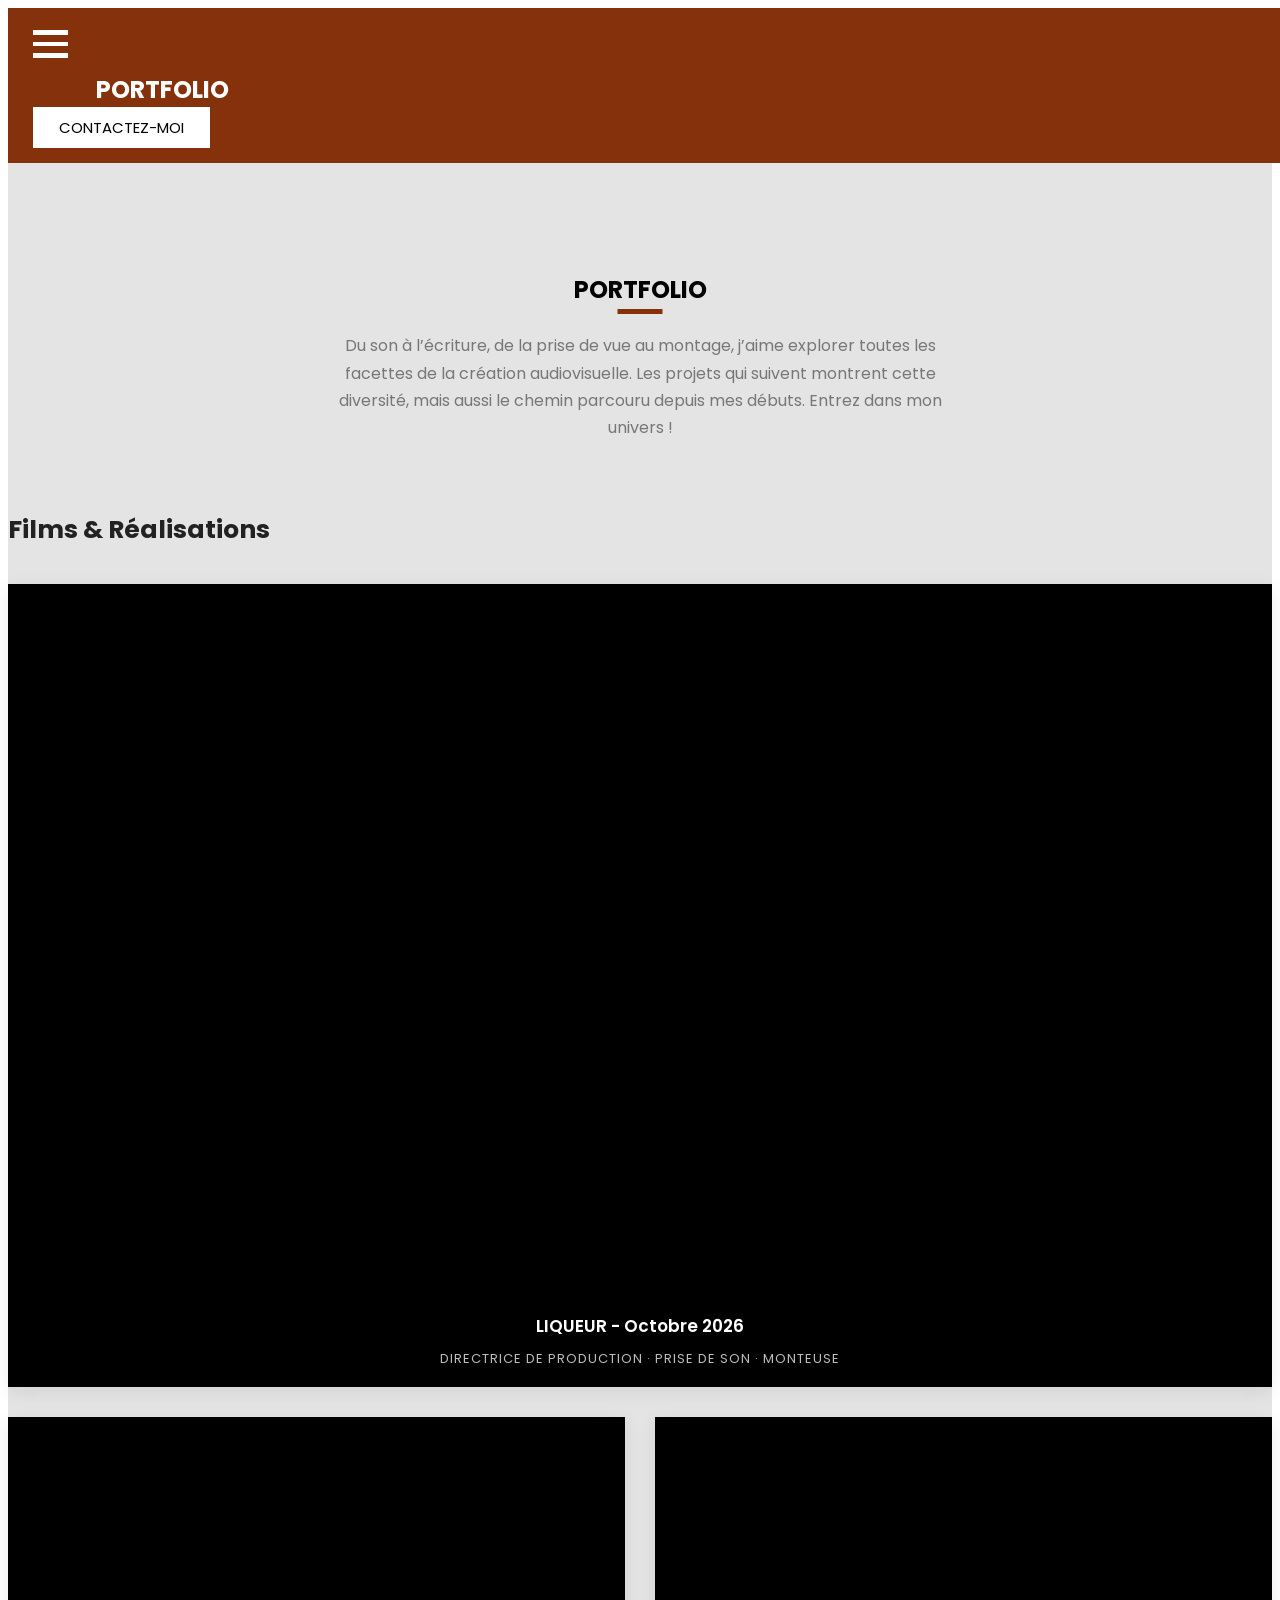
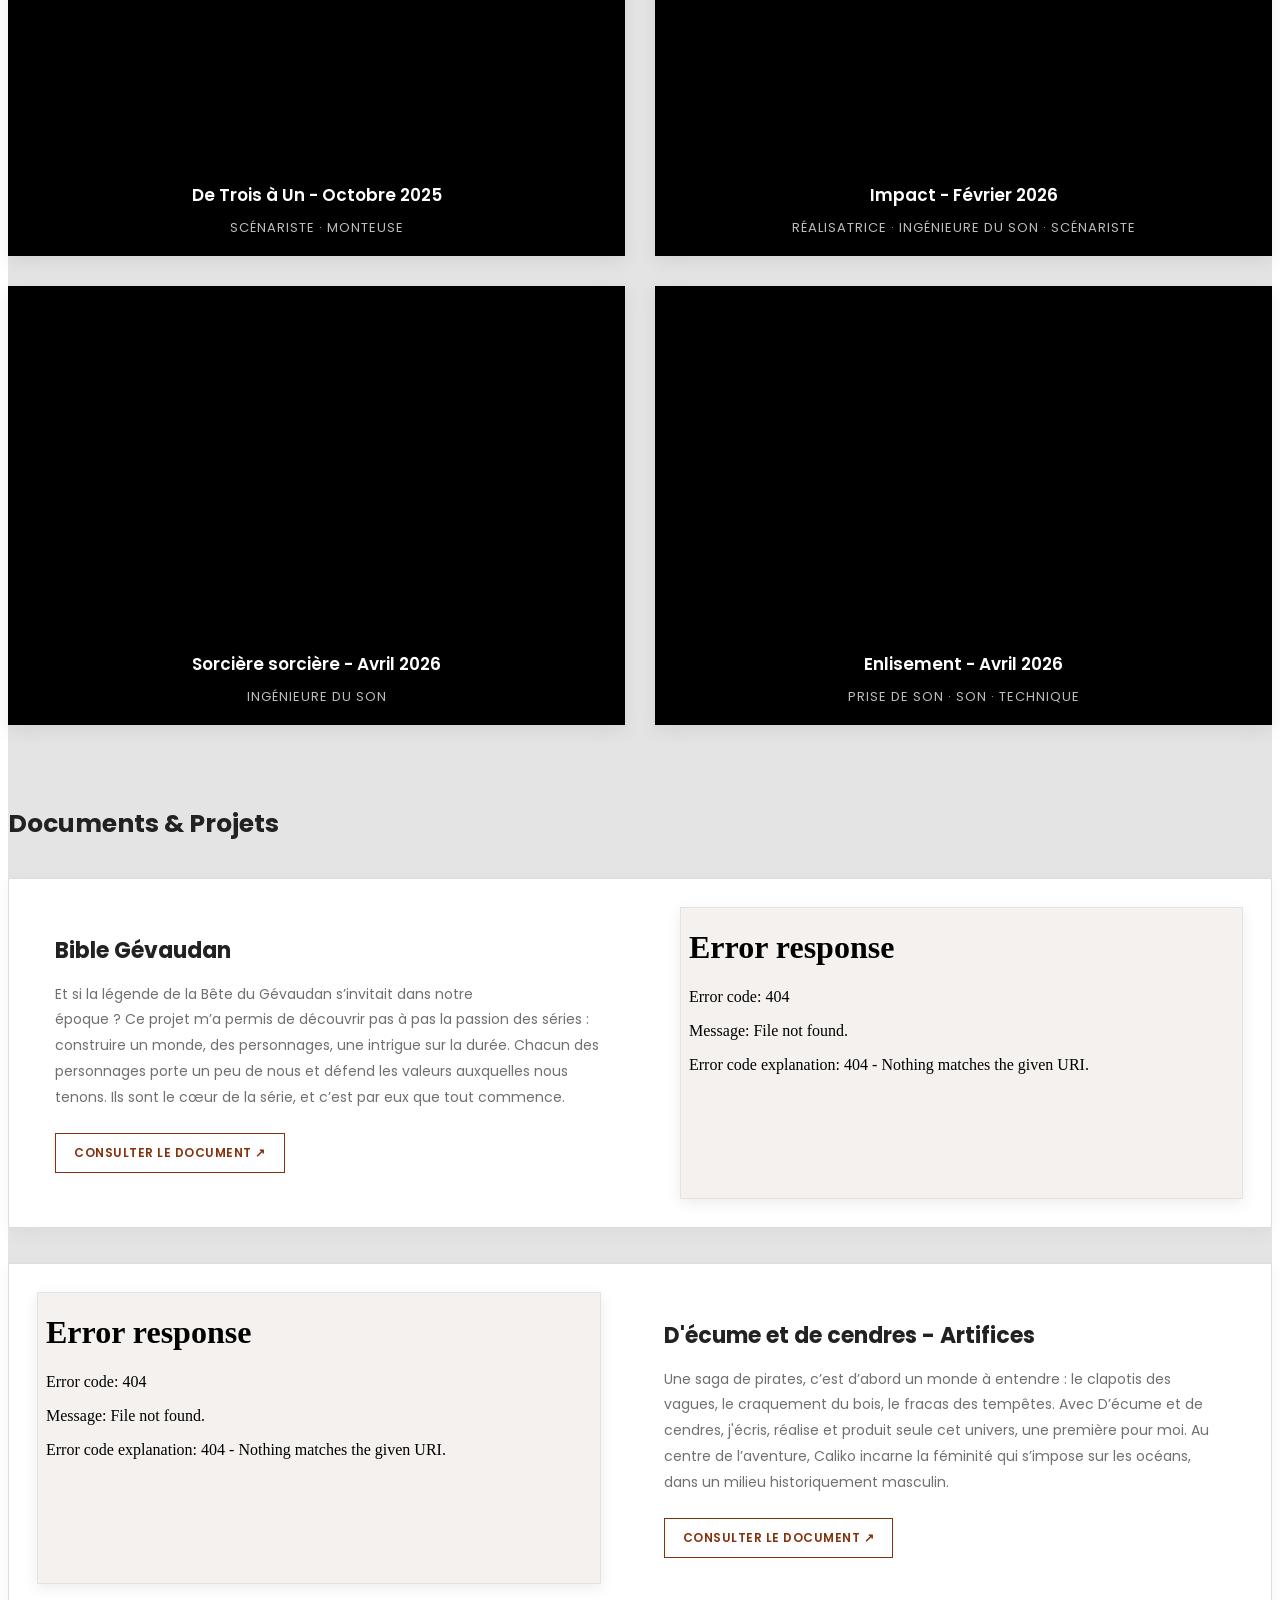
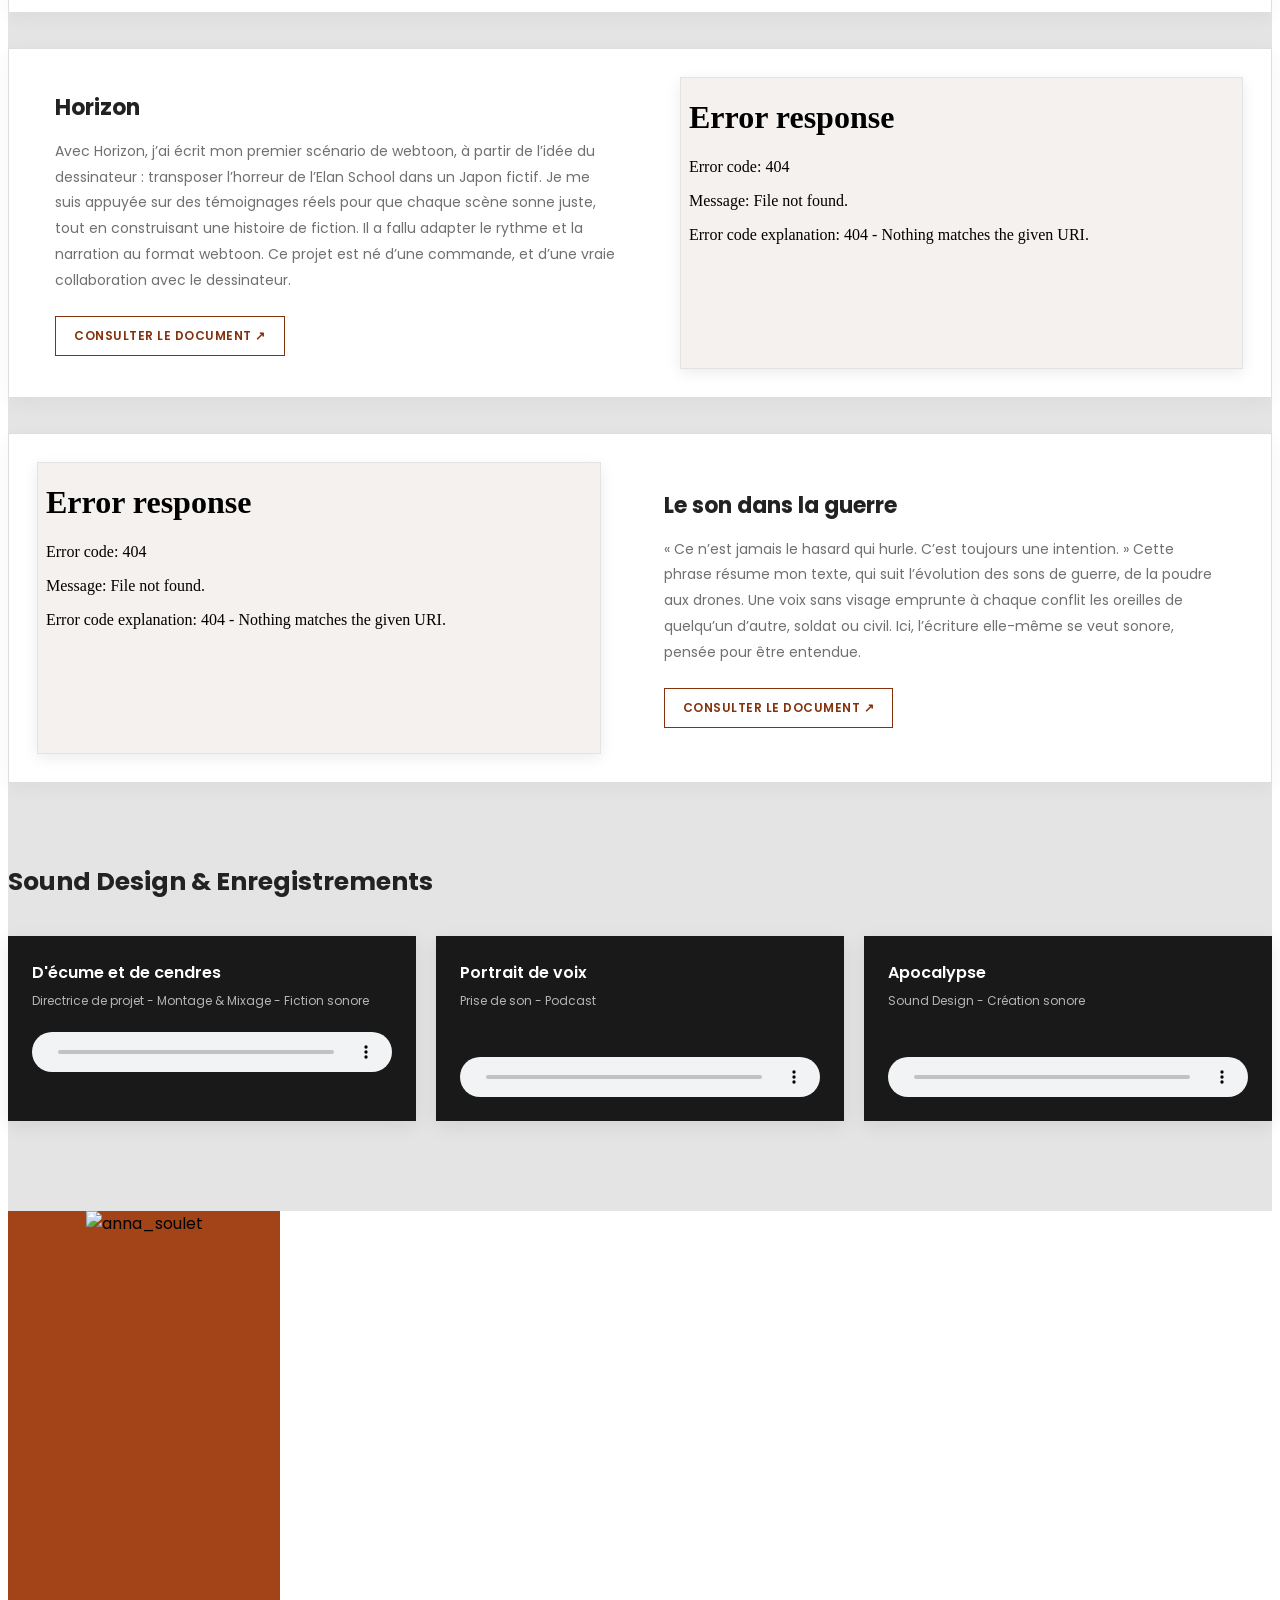
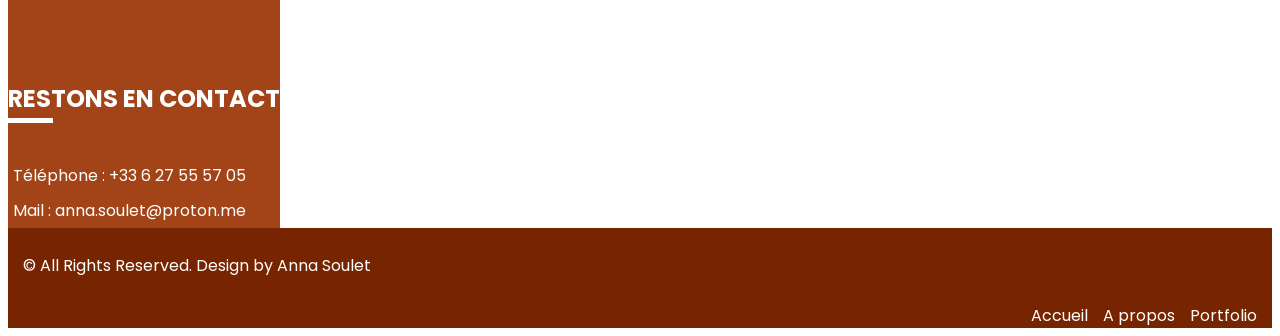
==== portfolio.html @ 86844901 "feat: description des vidéos portfolio" ====
<!DOCTYPE html>
<html>

<head>
  <!-- Basic -->
  <meta charset="utf-8" />
  <meta http-equiv="X-UA-Compatible" content="IE=edge" />
  <!-- Mobile Metas -->
  <meta name="viewport" content="width=device-width, initial-scale=1, shrink-to-fit=no" />
  <!-- Site Metas -->
  <meta name="keywords" content="" />
  <meta name="description" content="" />
  <meta name="author" content="" />

  <title>Portfolio - Anna Soulet</title>

  <!-- slider stylesheet -->
  <link rel="stylesheet" type="text/css" href="https://cdnjs.cloudflare.com/ajax/libs/OwlCarousel2/2.3.4/assets/owl.carousel.min.css" />

  <!-- bootstrap core css -->
  <link rel="stylesheet" type="text/css" href="css/bootstrap.css" />
  <!-- fonts awesome style -->
  <link href="css/font-awesome.min.css" rel="stylesheet" />
  <!-- fonts style -->
  <link href="https://fonts.googleapis.com/css?family=Poppins:400,600,700&display=swap" rel="stylesheet" />
  <!-- Custom styles for this template -->
  <link href="css/style-portfolio.css" rel="stylesheet" />
  <!-- responsive style -->
  <link href="css/responsive.css" rel="stylesheet" />
  <link rel="icon" type="image/png" href="https://res.cloudinary.com/ocwpfinr/image/upload/v1794300712/icon_3.png" />
</head>

<body class="sub_page">
  <div class="hero_area">
    <!-- header section strats -->
    <header class="header_section">
      <nav class="navbar navbar-expand-lg custom_nav-container">
        <div class="custom_menu-btn">
          <button onclick="openNav()">
            <span class="s-1"> </span>
            <span class="s-2"> </span>
            <span class="s-3"> </span>
          </button>
        </div>
        <div id="myNav" class="overlay">
          <div class="menu_btn-style ">
            <button onclick="closeNav()">
              <span class="s-1"> </span>
              <span class="s-2"> </span>
              <span class="s-3"> </span>
            </button>
          </div>
          <div class="overlay-content">
            <a class="" href="index.html">
              Accueil
            </a>
            <a class="" href="about.html">
              A propos
            </a>
            <a class="active" href="portfolio.html">
              Portfolio
            </a>
            
          </div>
        </div>
        <a class="navbar-brand" href="index.html">
          <span>
            Portfolio
          </span>
        </a>
        <a href="#contact_section" class="call_btn">
          Contactez-moi
        </a>
      </nav>
    </header>
    <!-- end header section -->
  </div>



<!-- portfolio section -->
<section class="portfolio_section layout_padding">
  <div class="container">


<div class="heading_container heading_center">
  <h2>Portfolio</h2>
  <p>
    Du son à l’écriture, de la prise de vue au montage,
    j’aime explorer toutes les facettes de la création
    audiovisuelle. Les projets qui suivent montrent cette
    diversité, mais aussi le chemin parcouru depuis mes
    débuts. Entrez dans mon univers !
  </p>
</div>

<!-- ================= FILMS ================= -->
<div class="portfolio_category">
  <div class="portfolio_category_heading">
    <div>
      <h3>Films & Réalisations</h3>
    </div>
  </div>

  <div class="video_grid">

    <div class="video_card video_featured">
      <iframe
        src="https://www.youtube.com/embed/ODljmnxSBl4"
        title="LIQUEUR - Octobre 2026"
        allow="accelerometer; autoplay; clipboard-write; encrypted-media; gyroscope; picture-in-picture"
        allowfullscreen>
      </iframe>
      <div class="media_caption">
        <h4>LIQUEUR - Octobre 2026</h4>
        <p>Directrice de production · Prise de son · Monteuse</p>
      </div>
    </div>

    <div class="video_card">
      <iframe
        src="https://www.youtube.com/embed/-vr_S3f0rSs"
        title="De Trois à Un - Octobre 2025"
        allow="accelerometer; autoplay; clipboard-write; encrypted-media; gyroscope; picture-in-picture"
        allowfullscreen>
      </iframe>
      <div class="media_caption">
        <h4>De Trois à Un - Octobre 2025</h4>
        <p>Scénariste · Monteuse</p>
      </div>
    </div>

    <div class="video_card">
      <iframe
        src="https://www.youtube.com/embed/FhuVYvlhFS4"
        title="Impact - Février 2026"
        allow="accelerometer; autoplay; clipboard-write; encrypted-media; gyroscope; picture-in-picture"
        allowfullscreen>
      </iframe>
      <div class="media_caption">
        <h4>Impact - Février 2026</h4>
        <p>Réalisatrice · Ingénieure du son · Scénariste</p>
      </div>
    </div>

    <div class="video_card">
      <iframe
        src="https://www.youtube.com/embed/n3aejTCzjvg"
        title="Sorcière sorcière - Avril 2026"
        allow="accelerometer; autoplay; clipboard-write; encrypted-media; gyroscope; picture-in-picture"
        allowfullscreen>
      </iframe>
      <div class="media_caption">
        <h4>Sorcière sorcière - Avril 2026</h4>
        <p>Ingénieure du son</p>
      </div>
    </div>

    <div class="video_card">
      <iframe
        src="https://www.youtube.com/embed/rlb6bTOGxyE"
        title="Enlisement - Avril 2026"
        allow="accelerometer; autoplay; clipboard-write; encrypted-media; gyroscope; picture-in-picture"
        allowfullscreen>
      </iframe>
      <div class="media_caption">
        <h4>Enlisement - Avril 2026</h4>
        <p>Prise de son · Son · Technique</p>
      </div>
    </div>

  </div>
</div>




<!-- ================= PDF PORTFOLIO ================= -->

<div class="portfolio_category">

  <div class="portfolio_category_heading">
    <div>
      <h3>Documents & Projets</h3>
    </div>
  </div>

  <div class="pdf_showcase">

    <!-- PDF 01 : TEXTE GAUCHE / PDF DROITE -->
    <article class="pdf_row">

      <div class="pdf_description">
        <h4>Bible Gévaudan</h4>
        <p>
          Et si la légende de la Bête du Gévaudan s’invitait 
          dans notre <br> époque ? Ce projet m’a permis de découvrir 
          pas à pas la passion des séries : construire un monde, 
          des personnages, une intrigue sur la durée. Chacun des 
          personnages porte un peu de nous et défend les valeurs 
          auxquelles nous tenons. Ils sont le cœur de la série, 
          et c’est par eux que tout commence.
        </p>
        <a href="src_2/documents/bible_gevaudan_compressed.pdf" target="_blank" rel="noopener" class="pdf_link">
          Consulter le document ↗
        </a>
      </div>

      <div class="pdf_preview">
        <iframe src="src_2/documents/bible_gevaudan_compressed.pdf"
          title="Aperçu du document 1">
        </iframe>
      </div>

    </article>


    <!-- PDF 02 : PDF GAUCHE / TEXTE DROITE -->
    <article class="pdf_row pdf_row--reverse">

      <div class="pdf_description">
        <h4>D'écume et de cendres - Artifices</h4>
        <p>
          Une saga de pirates, c’est d’abord un monde à entendre : 
          le clapotis des vagues, le craquement du bois, le fracas 
          des tempêtes. Avec D’écume et de cendres, j'écris, réalise 
          et produit seule cet univers, une première pour moi. Au 
          centre de l’aventure, Caliko incarne la féminité qui 
          s’impose sur les océans, dans un milieu historiquement 
          masculin.
        </p>
        <a href="src_2/documents/d_ecume_et_de_cendres_-_artifices_compressed.pdf" target="_blank" rel="noopener" class="pdf_link">
          Consulter le document ↗
        </a>
      </div>

      <div class="pdf_preview">
        <iframe src="src_2/documents/d_ecume_et_de_cendres_-_artifices_compressed.pdf"
          title="Aperçu du document 2">
        </iframe>
      </div>

    </article>


    <!-- PDF 03 : TEXTE GAUCHE / PDF DROITE -->
    <article class="pdf_row">

      <div class="pdf_description">
        <h4>Horizon</h4>
        <p>
          Avec Horizon, j’ai écrit mon premier scénario de 
          webtoon, à partir de l’idée du dessinateur : 
          transposer l’horreur de l’Elan School dans un 
          Japon fictif. Je me suis appuyée sur des témoignages 
          réels pour que chaque scène sonne juste, tout en 
          construisant une histoire de fiction. Il a fallu 
          adapter le rythme et la narration au format webtoon. 
          Ce projet est né d’une commande, et d’une vraie 
          collaboration avec le dessinateur.
        </p>
        <a href="src_2/documents/horizon.pdf" target="_blank" rel="noopener" class="pdf_link">
          Consulter le document ↗
        </a>
      </div>

      <div class="pdf_preview">
        <iframe src="src_2/documents/horizon.pdf"
          title="Aperçu du document 3">
        </iframe>
      </div>

    </article>


    <!-- PDF 04 : PDF GAUCHE / TEXTE DROITE -->
    <article class="pdf_row pdf_row--reverse">

      <div class="pdf_description">
        <h4>Le son dans la guerre</h4>
        <p>
          « Ce n’est jamais le hasard qui hurle. C’est toujours 
          une intention. » Cette phrase résume mon texte, qui suit 
          l’évolution des sons de guerre, de la poudre aux drones. 
          Une voix sans visage emprunte à chaque conflit les oreilles 
          de quelqu’un d’autre, soldat ou civil. Ici, l’écriture 
          elle-même se veut sonore, pensée pour être entendue.
        </p>
        <a href="src_2/documents/le_son_dans_la_guerre.pdf" target="_blank" rel="noopener" class="pdf_link">
          Consulter le document ↗
        </a>
      </div>

      <div class="pdf_preview">
        <iframe src="src_2/documents/le_son_dans_la_guerre.pdf"
          title="Aperçu du document 4">
        </iframe>
      </div>

    </article>

  </div>
</div>


    <!-- ================= AUDIO ================= -->
    <div class="portfolio_category">
      <div class="portfolio_category_heading">
        <div>
          <h3>Sound Design & Enregistrements</h3>
        </div>
      </div>

      <div class="audio_grid">

        <div class="audio_card">
          <div class="audio_top">
            <h4>D'écume et de cendres</h4>
            <p>Directrice de projet - Montage & Mixage - Fiction sonore</p>
          </div>
          <audio controls preload="metadata">
            <source src="https://res.cloudinary.com/ocwpfinr/video/upload/v1794305267/D_%C3%A9cume_et_de_cendres_V5.wav" type="audio/mpeg">
            Votre navigateur ne prend pas en charge la lecture audio.
          </audio>
        </div>

        <div class="audio_card">
          <div class="audio_top">
            <h4>Portrait de voix</h4>
            <p>Prise de son - Podcast</p><br>
          </div>
          <audio controls preload="metadata">
            <source src="https://res.cloudinary.com/ocwpfinr/video/upload/v1794305266/Portrait_de_voix_-_Anna_SOULET_Manon_HOURLIER.wav" type="audio/mpeg">
            Votre navigateur ne prend pas en charge la lecture audio.
          </audio>
        </div>

        <div class="audio_card">
          <div class="audio_top">
            <h4>Apocalypse</h4>
            <p>Sound Design - Création sonore</p><br>
          </div>
          <audio controls preload="metadata">
            <source src="https://res.cloudinary.com/ocwpfinr/video/upload/v1794305233/Apocalypse-Anna_SOULET.wav" type="audio/mpeg">
            Votre navigateur ne prend pas en charge la lecture audio.
          </audio>
        </div>

      </div>
    </div>

  </div>
</section>
<!-- end portfolio section -->

  

  <!-- contact section -->

  <section class="contact_section" id="contact_section">
    <div class="container-fluid">
      <div class="row">
        <div class="col-md-8 map_container" style="margin:0; padding:0; background: #a34318">
          <img src="https://res.cloudinary.com/ocwpfinr/image/upload/v1794301075/photo_12.jpg" alt="anna_soulet" style="margin:0; padding:0; height: 100%">
        </div>
        <div class="col-md-4 detail-box detail_box_common">
          <div>
            <div class="heading_container">
              <h2>
                Restons en contact
              </h2>
            </div>
            <div class="info_contact">
              <div class="contact_link_box">
                <!-- <a href="">
                  <i class="fa fa-map-marker" aria-hidden="true"></i>
                  <span>
                    Location
                  </span>
                </a> -->
                <a href="tel:+33627555705">
                  <i class="fa fa-phone" aria-hidden="true"></i>
                  <span>
                    Téléphone : +33 6 27 55 57 05
                  </span>
                </a>
                <a href="mailto:anna.soulet@proton.me?subject">
                  <i class="fa fa-envelope" aria-hidden="true"></i>
                  <span>
                    Mail : anna.soulet@proton.me
                  </span>
                </a>
              </div>
              <!--<div class="info_social">
                <a href="https://api.whatsapp.com/send?phone=7359666111">
                  <i class="fa fa-whatsapp" aria-hidden="true"></i>
                </a>
                <a href="">
                  <i class="fa fa-twitter" aria-hidden="true"></i>
                </a>
                <a href="">
                  <i class="fa fa-linkedin" aria-hidden="true"></i>
                </a>
                <a href="https://instagram.com/cine_sanu?igshid=YmMyMTA2M2Y=">
                  <i class="fa fa-instagram" aria-hidden="true"></i>-->
                </a>
              </div>
            </div>
          </div>
        </div>
      </div>
    </div>
  </section>

  <!-- end contact section -->
   
  <!-- footer section -->
  <footer class="footer_section">
    <div class="container-fluid">
      <div class="row">
        <div class="col-xl-6">
          <p>
            &copy; <span id="displayYear"></span> All Rights Reserved. Design
            by Anna Soulet
          </p>
        </div>
        <div class="col-xl-6">
          <div class="link_box">
            <a class="" href="index.html">
              Accueil
            </a>
            <a class="" href="about.html">
              A propos
            </a>
            <a class="" href="portfolio.html">
              Portfolio
            </a>
            
          </div>
        </div>
      </div>
    </div>
  </footer>
  <!-- footer section -->

  <script src="js/jquery-3.4.1.min.js"></script>
  <script src="js/bootstrap.js"></script>
  <script src="https://cdnjs.cloudflare.com/ajax/libs/OwlCarousel2/2.3.4/owl.carousel.min.js">
  </script>
  <script src="js/custom.js"></script>


</body>

</html>
---- css/style-portfolio.css ----
body {
  font-family: 'Poppins', sans-serif;
  overflow-x: hidden;
}

.layout_margin {
  margin-top: 90px;
  margin-bottom: 90px;
}

.layout_padding {
  padding-top: 90px;
  padding-bottom: 90px;
}

.layout_padding2 {
  padding-top: 75px;
  padding-bottom: 75px;
}

.layout_padding2-top {
  padding-top: 75px;
}

.layout_padding2-bottom {
  padding-bottom: 75px;
}

.layout_padding-top {
  padding-top: 90px;
}

.layout_padding-bottom {
  padding-bottom: 90px;
}

.heading_container {
  display: -webkit-box;
  display: -ms-flexbox;
  display: flex;
  -webkit-box-orient: vertical;
  -webkit-box-direction: normal;
      -ms-flex-direction: column;
          flex-direction: column;
}

.heading_container h2 {
  font-weight: bold;
  text-transform: uppercase;
  position: relative;
  padding-bottom: 7px;
}

.heading_container h2::before {
  content: "";
  position: absolute;
  bottom: 0;
  left: 50%;
  -webkit-transform: translateX(-50%);
          transform: translateX(-50%);
  width: 45px;
  height: 5px;
  background-color: #ffffff;
  border-radius: 0px;
}

.heading_container .heading_center {
  -webkit-box-align: center;
      -ms-flex-align: center;
          align-items: center;
  text-align: center;
}

.detail_box_common {
  background-color: #a34318;
  display: -webkit-box;
  display: -ms-flexbox;
  display: flex;
  -webkit-box-orient: vertical;
  -webkit-box-direction: normal;
      -ms-flex-direction: column;
          flex-direction: column;
  -webkit-box-align: center;
      -ms-flex-align: center;
          align-items: center;
  -webkit-box-pack: center;
      -ms-flex-pack: center;
          justify-content: center;
  color: #ffffff;
}

.text_center {
  text-align: center;
}

/*header section*/
.hero_area {
  position: relative;
}

.sub_page .header_section {
  position: relative;
  background-color: #85310c;
}

.sub_page .header_section .custom_menu-btn span {
  background-color: #fff;
}

.sub_page .header_section .navbar-brand span {
  color: #fff;
}

.header_section {
  padding: 15px 25px;
  position: absolute;
  z-index: 99999;
  width: 100%;
}

.header_section .nav_container {
  margin: 0 auto;
}

.navbar-brand {
  display: -webkit-box;
  display: -ms-flexbox;
  display: flex;
  margin: 0;
  margin-left: 5%;
}

.navbar-brand span {
  font-weight: 700;
  color: #000000;
  font-size: 24px;
  text-transform: uppercase;
}

.custom_nav-container {
  padding: 0;
  height: 100%;
}

.custom_nav-container .call_btn {
  display: inline-block;
  background-color: #ffffff;
  color: #000000;
  padding: 8px 25px;
  border: 1px solid #ffffff;
  border-radius: 0;
  -webkit-transition: all 0.3s;
  transition: all 0.3s;
  text-transform: uppercase;
  font-size: 15px;
  text-transform: uppercase;
  margin-left: auto;
}

.custom_nav-container .call_btn:hover {
  background-color: transparent;
  color: #ffffff;
}

.custom_nav-container.navbar-expand-lg .navbar-nav .nav-link {
  padding: 0px 25px;
  color: #fefeff;
  text-align: center;
  font-family: "Roboto", sans-serif;
}

.custom_menu-btn button {
  outline: none;
  border: none;
  background-color: transparent;
  padding: 0;
}

.custom_menu-btn span {
  display: block;
  width: 35px;
  height: 4.5px;
  background-color: #000000;
  margin: 7px 0;
  -webkit-transition: all 0.3s;
  transition: all 0.3s;
}

.menu_btn-style {
  position: fixed;
  left: 27.5px;
  top: 12.5px;
}

.menu_btn-style button {
  margin-top: 0px;
  outline: none;
  border: none;
  background-color: transparent;
  -webkit-transform: translateX(2px);
          transform: translateX(2px);
}

.menu_btn-style span {
  display: block;
  width: 35px;
  height: 4.5px;
  background-color: #ffffff;
  margin: 7px 0;
  -webkit-transition: all 0.3s;
  transition: all 0.3s;
}

.menu_btn-style button .s-1 {
  -webkit-transform: rotate(45deg) translateY(16px);
          transform: rotate(45deg) translateY(16px);
}

.menu_btn-style button .s-2 {
  -webkit-transform: translateX(-100px);
          transform: translateX(-100px);
}

.menu_btn-style button .s-3 {
  -webkit-transform: rotate(-45deg) translateY(-16px);
          transform: rotate(-45deg) translateY(-16px);
}

.overlay {
  height: 100%;
  width: 0;
  position: fixed;
  z-index: 1;
  top: 0;
  left: 0;
  background-color: rgba(141, 58, 21, 0.95);
  overflow-x: hidden;
  -webkit-transition: 0.5s;
  transition: 0.5s;
}

.overlay .closebtn {
  position: absolute;
  top: 0;
  right: 30px;
}

.overlay a {
  display: inline-block;
  padding: 10px 15px;
  text-decoration: none;
  font-size: 18px;
  text-transform: uppercase;
  color: #ffffff;
  margin: 10px 0;
  display: block;
  -webkit-transition: 0.3s;
  transition: 0.3s;
  border: 1.5px solid #ffffff;
  border-radius: 0px;
  width: 190px;
}

.overlay a:hover, .overlay a.active {
  border-color: transparent;
  background-color: #ffffff;
  color: #000000;
}

.menu_btn-style {
  display: none;
}

.overlay-content {
  position: relative;
  top: 20%;
  width: 100%;
  text-align: center;
  margin-top: 30px;
  display: -webkit-box;
  display: -ms-flexbox;
  display: flex;
  -webkit-box-orient: vertical;
  -webkit-box-direction: normal;
      -ms-flex-direction: column;
          flex-direction: column;
  -webkit-box-align: center;
      -ms-flex-align: center;
          align-items: center;
}

.menu_width {
  width: 100%;
}

.scroll-y-hidden {
  overflow-y: hidden;
}

a,
a:hover,
a:focus {
  text-decoration: none;
}

a:hover,
a:focus {
  color: initial;
}

.btn,
.btn:focus {
  outline: none !important;
  -webkit-box-shadow: none;
          box-shadow: none;
}


/*end header section*/
/*aboutpage*/
.contact_section{
  display: flex;
}
/*aboutpageend*/

.slider_section {
  background-image: url(../images/slider-bg.jpg);
  background-size: cover;
  -webkit-box-flex: 1;
      -ms-flex: 1;
          flex: 1;
  position: relative;
}

.slider_section .slider_text_carousel,
.slider_section .slider_image_carousel {
  width: 100%;
  height: 100%;
}

.slider_section .slider_text_carousel .carousel-inner,
.slider_section .slider_text_carousel .carousel-item,
.slider_section .slider_image_carousel .carousel-inner,
.slider_section .slider_image_carousel .carousel-item {
  height: 100%;
}

.slider_section .detail-box {
  display: -webkit-box;
  display: -ms-flexbox;
  display: flex;
  -webkit-box-orient: vertical;
  -webkit-box-direction: normal;
      -ms-flex-direction: column;
          flex-direction: column;
  -webkit-box-align: center;
      -ms-flex-align: center;
          align-items: center;
  -webkit-box-pack: justify;
      -ms-flex-pack: justify;
          justify-content: space-between;
  background-color: #eee;
  padding: 0;
}

.slider_section .detail-box .detail_content {
  display: -webkit-box;
  display: -ms-flexbox;
  display: flex;
  -webkit-box-align: center;
      -ms-flex-align: center;
          align-items: center;
  height: 100%;
  padding: 0 25px;
}

.slider_section .detail-box h1 {
  margin: 25px auto;
  font-weight: bold;
  display: -webkit-box;
  display: -ms-flexbox;
  display: flex;
  -webkit-box-orient: vertical;
  -webkit-box-direction: normal;
      -ms-flex-direction: column;
          flex-direction: column;
  text-transform: uppercase;
}

.slider_section .detail-box a {
  display: inline-block;
  background-color: #85310c;
  color: #ffffff;
  padding: 10px 45px;
  border: 1px solid #85310c;
  border-radius: 0;
  -webkit-transition: all 0.3s;
  transition: all 0.3s;
  text-transform: uppercase;
}

.slider_section .detail-box a:hover {
  background-color: transparent;
  color: #85310c;
}

.slider_section .img-box {
  -webkit-box-flex: 3;
      -ms-flex: 3;
          flex: 3;
  padding: 0;
}

.slider_section .img-box img {
  width: 100%;
}

.slider_section .carousel_btn-box {
  position: absolute;
  right: 0;
  bottom: 0;
  display: -webkit-box;
  display: -ms-flexbox;
  display: flex;
  margin-left: 45px;
  z-index: 2;
}

.slider_section .carousel_btn-box .slider_btn_prev,
.slider_section .carousel_btn-box .slider_btn_next {
  width: 50px;
  height: 50px;
  display: -webkit-box;
  display: -ms-flexbox;
  display: flex;
  -webkit-box-pack: center;
      -ms-flex-pack: center;
          justify-content: center;
  -webkit-box-align: center;
      -ms-flex-align: center;
          align-items: center;
  font-size: 20px;
  color: #ffffff;
  background-color: #85310c;
  -webkit-transition: all .3s;
  transition: all .3s;
}

.slider_section .carousel_btn-box .slider_btn_prev:hover,
.slider_section .carousel_btn-box .slider_btn_next:hover {
  background-color: #ffffff;
  color: #85310c;
}

.about_section .heading_container h2 {
  text-transform: uppercase;
}

.about_section .detail-box {
  background-color: #a34318;
  padding: 0 20px;
}

.about_section .detail-box p {
  margin-top: 15px;
}

.about_section .detail-box a {
  display: inline-block;
  background-color: #85310c;
  color: #ffffff;
  padding: 10px 40px;
  border: 1px solid #85310c;
  border-radius: 0;
  -webkit-transition: all 0.3s;
  transition: all 0.3s;
  text-transform: uppercase;
  margin-top: 15px;
}

.about_section .detail-box a:hover {
  background-color: #ffffff;
  border-color: #ffffff;
  color: #85310c;
}

.about_section .img-box {
  position: relative;
  padding: 0;
}

.about_section .img-box img {
  width: 100%;
  position: relative;
  z-index: 1;
  -webkit-box-shadow: 0 0 8px 0 rgba(0, 0, 0, 0.25);
          box-shadow: 0 0 8px 0 rgba(0, 0, 0, 0.25);
}

/*====================================================================================*/
/* PORTFOLIO SECTION */

.portfolio_section {
  text-align: left;
  background-color: #e4e4e4;
  padding-top: 90px;
  padding-bottom: 90px;
}

.portfolio_section .heading_container {
  align-items: center;
  text-align: center;
  margin-bottom: 70px;
}

.portfolio_section .heading_container h2 {
  text-align: center;
  margin-bottom: 0;
}

.portfolio_section .heading_container h2::before {
  background-color: #85310c;
}

.portfolio_section .heading_container p {
  max-width: 650px;
  margin: 18px auto 0;
  color: #777;
  line-height: 1.7;
}

.portfolio_category {
  margin-bottom: 80px;
}

.portfolio_category:last-child {
  margin-bottom: 0;
}

.portfolio_category_heading {
  display: flex;
  align-items: flex-start;
  gap: 18px;
  margin-bottom: 28px;
}

.portfolio_number {
  display: inline-flex;
  flex: 0 0 42px;
  width: 42px;
  height: 42px;
  align-items: center;
  justify-content: center;
  border: 1px solid #a66e42;
  border-radius: 0%;
  color: #85310c;
  font-size: 13px;
  font-weight: 700;
}

.portfolio_category_heading h3 {
  margin: 0 0 7px;
  color: #222;
  font-size: 25px;
  font-weight: 700;
}

.portfolio_category_heading p {
  margin: 0;
  color: #777;
  font-size: 14px;
  line-height: 1.6;
}

/* VIDEOS */
.video_grid {
  display: grid;
  grid-template-columns: repeat(2, minmax(0, 1fr));
  gap: 24px;
}

.video_card {
  min-width: 0;
  overflow: hidden;
  border-radius: 0px;
  background: #171717;
  box-shadow: 0 5px 18px rgba(0, 0, 0, 0.08);
  transition: transform 0.3s ease, box-shadow 0.3s ease;
}

.video_card:hover {
  transform: translateY(-4px);
  box-shadow: 0 10px 24px rgba(0, 0, 0, 0.14);
}

.video_card video {
  display: block;
  width: 100%;
  aspect-ratio: 16 / 9;
  object-fit: cover;
  background: #000;
}

.video_featured {
  grid-column: 1 / -1;
}

.video_featured video {
  aspect-ratio: 16 / 9;
  max-height: 560px;
}

.media_caption {
  padding: 15px 18px 17px;
  color: #fff;
}

.media_caption h4 {
  margin: 0 0 5px;
  color: #fff;
  font-size: 16px;
  font-weight: 600;
}

.media_caption span {
  color: #bdbdbd;
  font-size: 12px;
}

/* PDF DOCUMENTS - ALTERNATING SHOWCASE */

.pdf_showcase {
  display: flex;
  flex-direction: column;
  gap: 35px;
}

.pdf_row {
  display: flex;
  align-items: center;
  gap: 45px;
  min-width: 0;
  padding: 28px;
  border: 1px solid #dedede;
  border-radius: 0px;
  background: #fff;
  box-shadow: 0 5px 18px rgba(0, 0, 0, 0.045);
  transition: border-color 0.25s ease, box-shadow 0.25s ease;
}

.pdf_row--reverse {
  flex-direction: row-reverse;
}

.pdf_description,
.pdf_preview {
  flex: 1 1 50%;
  min-width: 0;
}

.pdf_description {
  padding: 12px 18px;
}

.pdf_index {
  display: inline-block;
  margin-bottom: 14px;
  color: #a66e42;
  font-size: 12px;
  font-weight: 700;
  letter-spacing: 2px;
}

.pdf_description h4 {
  margin: 0 0 15px;
  color: #222;
  font-size: 22px;
  font-weight: 700;
}

.pdf_description p {
  margin: 0 0 22px;
  color: #707070;
  font-size: 14px;
  line-height: 1.85;
}

.pdf_link {
  display: inline-flex;
  align-items: center;
  gap: 9px;
  padding: 10px 18px;
  border: 1px solid #85310c;
  color: #85310c;
  font-size: 12px;
  font-weight: 600;
  letter-spacing: 0.5px;
  text-decoration: none;
  text-transform: uppercase;
  transition: all 0.25s ease;
}

.pdf_link:hover,
.pdf_link:focus {
  background: #85310c;
  color: #fff;
  text-decoration: none;
}

.pdf_preview {
  overflow: hidden;
  border: 1px solid #e3e3e3;
  border-radius: 0px;
  background: #f4f1ee;
  box-shadow: 0 4px 14px rgba(0, 0, 0, 0.08);
}

.pdf_preview iframe {
  display: block;
  width: 100%;
  height: 290px;
  border: 0;
  background: #f4f1ee;
}

.pdf_preview_fallback {
  display: flex;
  min-height: 390px;
  flex-direction: column;
  align-items: center;
  justify-content: center;
  gap: 12px;
  padding: 25px;
  color: #85310c;
  text-align: center;
}

.pdf_preview_fallback strong {
  color: #333;
  font-size: 16px;
}

.pdf_preview_fallback span {
  color: #888;
  font-size: 12px;
}

/* AUDIO */
.audio_grid {
  display: grid;
  grid-template-columns: repeat(3, minmax(0, 1fr));
  gap: 20px;
}

.audio_card {
  min-width: 0;
  padding: 24px;
  border-radius: 0px;
  background: #191919;
  color: #fff;
  box-shadow: 0 5px 18px rgba(0, 0, 0, 0.08);
}

.audio_label {
  display: inline-block;
  margin-bottom: 18px;
  color: #c59b70;
  font-size: 11px;
  font-weight: 600;
  letter-spacing: 1.5px;
}

.audio_top h4 {
  margin: 0 0 7px;
  color: #fff;
  font-size: 16px;
  font-weight: 600;
}

.audio_top p {
  margin: 0 0 22px;
  color: #b5b5b5;
  font-size: 12px;
  line-height: 1.5;
}

.audio_card audio {
  display: block;
  width: 100%;
  height: 40px;
}

/* PORTFOLIO RESPONSIVE */
@media (max-width: 991px) {
  .audio_grid {
    grid-template-columns: repeat(2, minmax(0, 1fr));
  }
}

@media (max-width: 767px) {
  .portfolio_section {
    padding-top: 60px;
    padding-bottom: 60px;
  }

  .portfolio_section .heading_container {
    margin-bottom: 50px;
  }

  .portfolio_category {
    margin-bottom: 60px;
  }

  .video_grid,
  .audio_grid {
    grid-template-columns: 1fr;
  }

  .pdf_row,
  .pdf_row--reverse {
    flex-direction: column;
    align-items: stretch;
    gap: 22px;
    padding: 20px;
  }

  .pdf_description {
    padding: 5px 2px;
  }

  .pdf_preview iframe {
    height: 360px;
  }

  .pdf_preview_fallback {
    min-height: 360px;
  }

  .video_featured {
    grid-column: auto;
  }

  .video_featured video {
    aspect-ratio: 16 / 9;
  }
}

@media (max-width: 480px) {
  .portfolio_category_heading {
    gap: 12px;
  }

  .portfolio_number {
    flex-basis: 36px;
    width: 36px;
    height: 36px;
  }

  .portfolio_category_heading h3 {
    font-size: 21px;
  }

  .portfolio_category_heading p {
    font-size: 13px;
  }

  .pdf_row,
  .pdf_row--reverse {
    padding: 15px;
  }

  .pdf_description h4 {
    font-size: 19px;
  }

  .pdf_description p {
    font-size: 13px;
  }

  .pdf_preview iframe {
    height: 300px;
  }

  .pdf_preview_fallback {
    min-height: 300px;
  }

  .audio_card {
    padding: 20px;
  }
}

/*====================================================================================*/



.contact_section {
  position: relative;
}

.contact_section .heading_container {
  margin-bottom: 15px;
}

.contact_section .heading_container h2::before {
  left: 0;
  -webkit-transform: none;
          transform: none;
}

.contact_section .map_container {
  height: 450px;
  overflow: hidden;
  display: -webkit-box;
  display: -ms-flexbox;
  display: flex;
  -webkit-box-align: stretch;
      -ms-flex-align: stretch;
          align-items: stretch;
  padding: 0;
  flex-direction: row;
  flex-wrap: nowrap;
  justify-content: space-evenly;
}

.contact_section .map_container .map {
  height: 100%;
  -webkit-box-flex: 1;
      -ms-flex: 1;
          flex: 1;
}

.contact_section .map_container .map #googleMap {
  height: 100%;
}

.contact_section .info_contact .contact_link_box {
  display: -webkit-box;
  display: -ms-flexbox;
  display: flex;
  -webkit-box-orient: vertical;
  -webkit-box-direction: normal;
      -ms-flex-direction: column;
          flex-direction: column;
}

.contact_section .info_contact .contact_link_box a {
  margin: 5px 0;
  color: #ffffff;
}

.contact_section .info_contact .contact_link_box a i {
  margin-right: 5px;
}

.contact_section .info_contact .contact_link_box a:hover {
  color: #85310c;
}

.contact_section .info_social {
  display: -webkit-box;
  display: -ms-flexbox;
  display: flex;
  margin-top: 20px;
}

.contact_section .info_social a {
  display: -webkit-box;
  display: -ms-flexbox;
  display: flex;
  -webkit-box-pack: center;
      -ms-flex-pack: center;
          justify-content: center;
  -webkit-box-align: center;
      -ms-flex-align: center;
          align-items: center;
  color: #ffffff;
  border-radius:  0%;
  margin-right: 10px;
  font-size: 24px;
}

.contact_section .info_social a:hover {
  color: #85310c;
}
.artemosto{
  display: flex;
    flex-direction: column;
    flex-wrap: nowrap;
    justify-content: center;
    align-items: center;
}
/* footer section*/
.footer_section {
  background-color: #762500;
  color: #ffffff;
  padding: 0 15px;
}
.abc{
  display: flex;
}
.footer_section .row {
  -webkit-box-align: center;
      -ms-flex-align: center;
          align-items: center;
}

.footer_section p {
  margin: 0;
  padding: 25px 0;
  color: #ffffff;
}

.footer_section p a {
  color: inherit;
}

.footer_section .link_box {
  display: -webkit-box;
  display: -ms-flexbox;
  display: flex;
  -webkit-box-pack: end;
      -ms-flex-pack: end;
          justify-content: flex-end;
}

.footer_section .link_box a {
  display: -webkit-box;
  display: -ms-flexbox;
  display: flex;
  -webkit-box-align: center;
      -ms-flex-align: center;
          align-items: center;
  color: #ffffff;
  margin-left: 15px;
}

.footer_section .link_box a:hover {
  color: #85310c;
}
/*# sourceMappingURL=style.css.map */



/* ================= VIDÉOS PORTFOLIO ================= */

.video_grid {
  display: grid;
  grid-template-columns: repeat(2, minmax(0, 1fr));
  gap: 30px;
  align-items: start;
}

.video_card {
  width: 100%;
  overflow: hidden;
  background: #000;
}

/* Format vidéo 16:9 */
.video_card iframe {
  display: block;
  width: 100%;
  aspect-ratio: 16 / 9;
  height: auto;
  border: none;
}

/* Encadré noir sous chaque vidéo */
.media_caption {
  width: 100%;
  box-sizing: border-box;
  background-color: #000;
  color: #fff;
  padding: 18px 20px;
  text-align: center;
}

/* Titre du court-métrage */
.media_caption h4 {
  color: #fff;
  font-size: 17px;
  font-weight: 600;
  margin: 0 0 10px;
}

/* Trois mots décrivant ton rôle */
.media_caption p {
  color: #bdbdbd;
  font-size: 13px;
  letter-spacing: 1px;
  text-transform: uppercase;
  margin: 0;
}

/* Adaptation mobile */
@media (max-width: 768px) {
  .video_grid {
    grid-template-columns: 1fr;
    gap: 25px;
  }

  .media_caption {
    padding: 15px;
  }

  .media_caption h4 {
    font-size: 16px;
  }
}
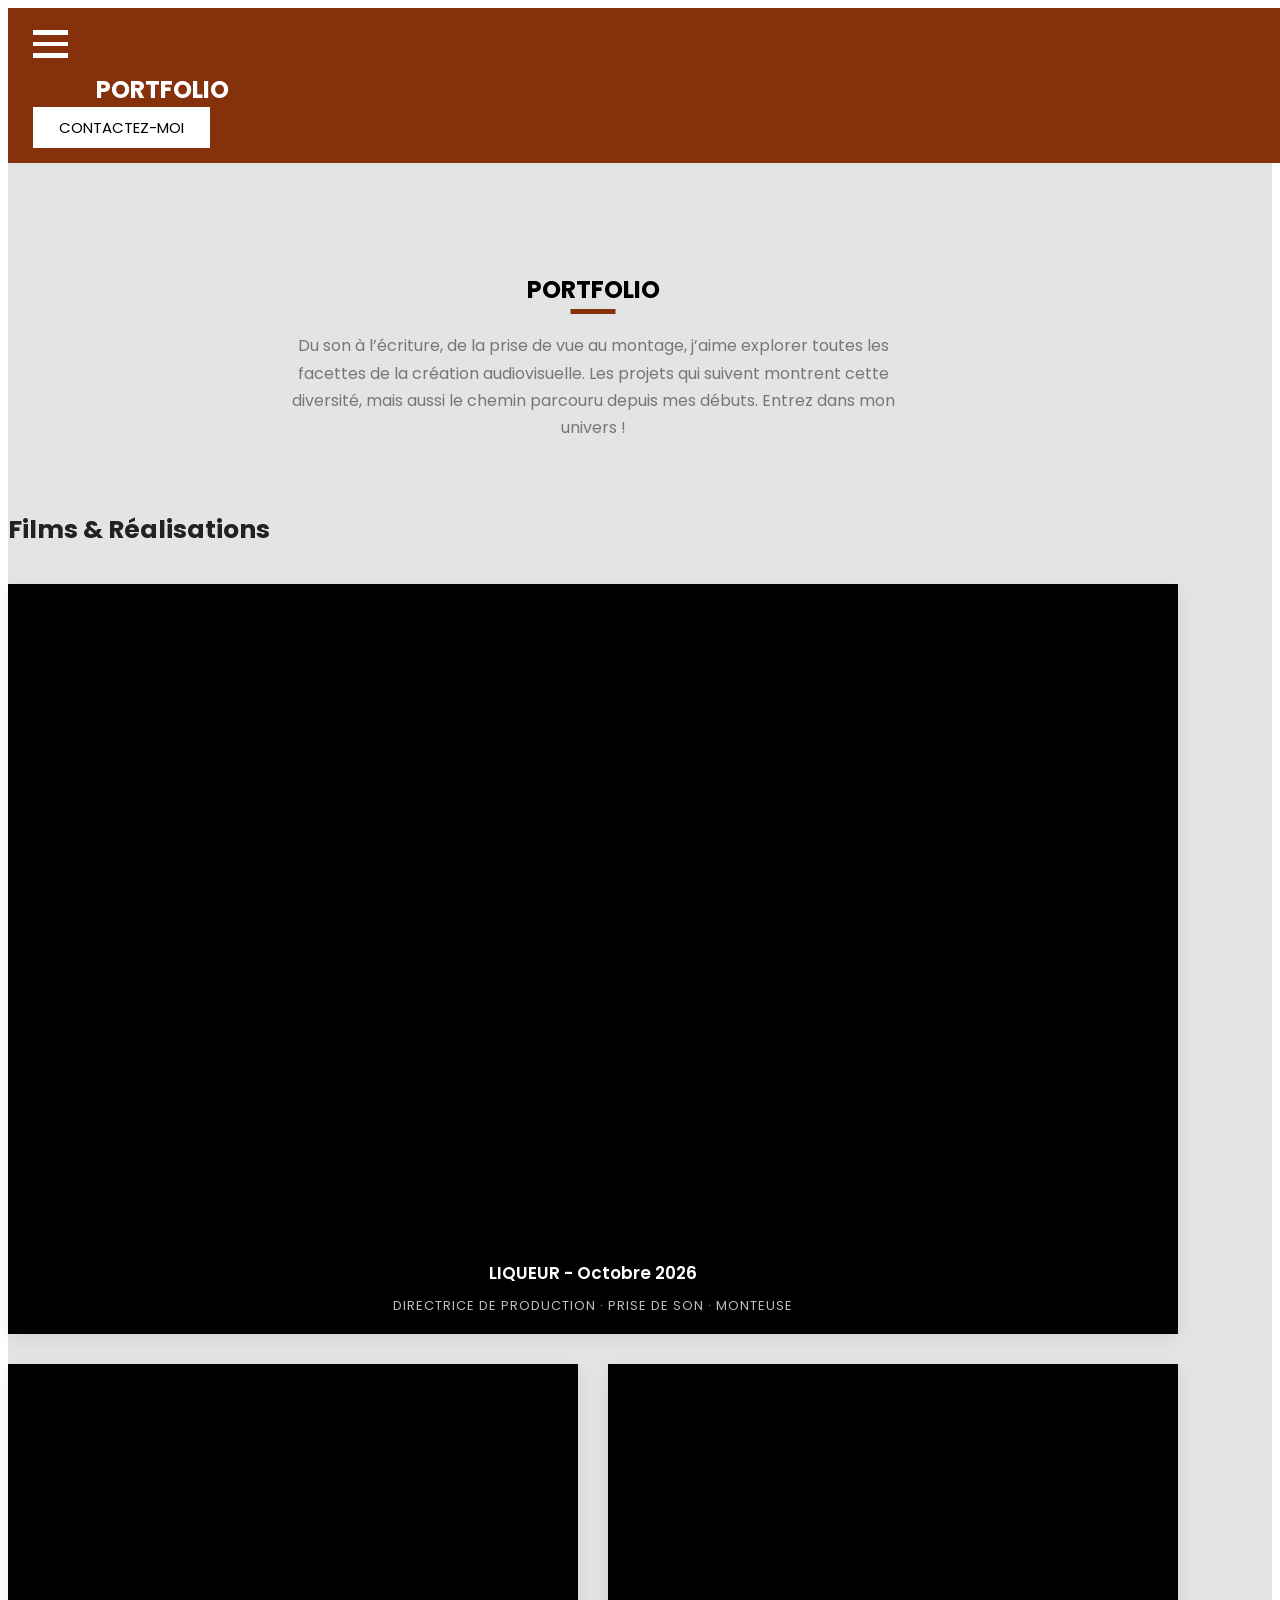
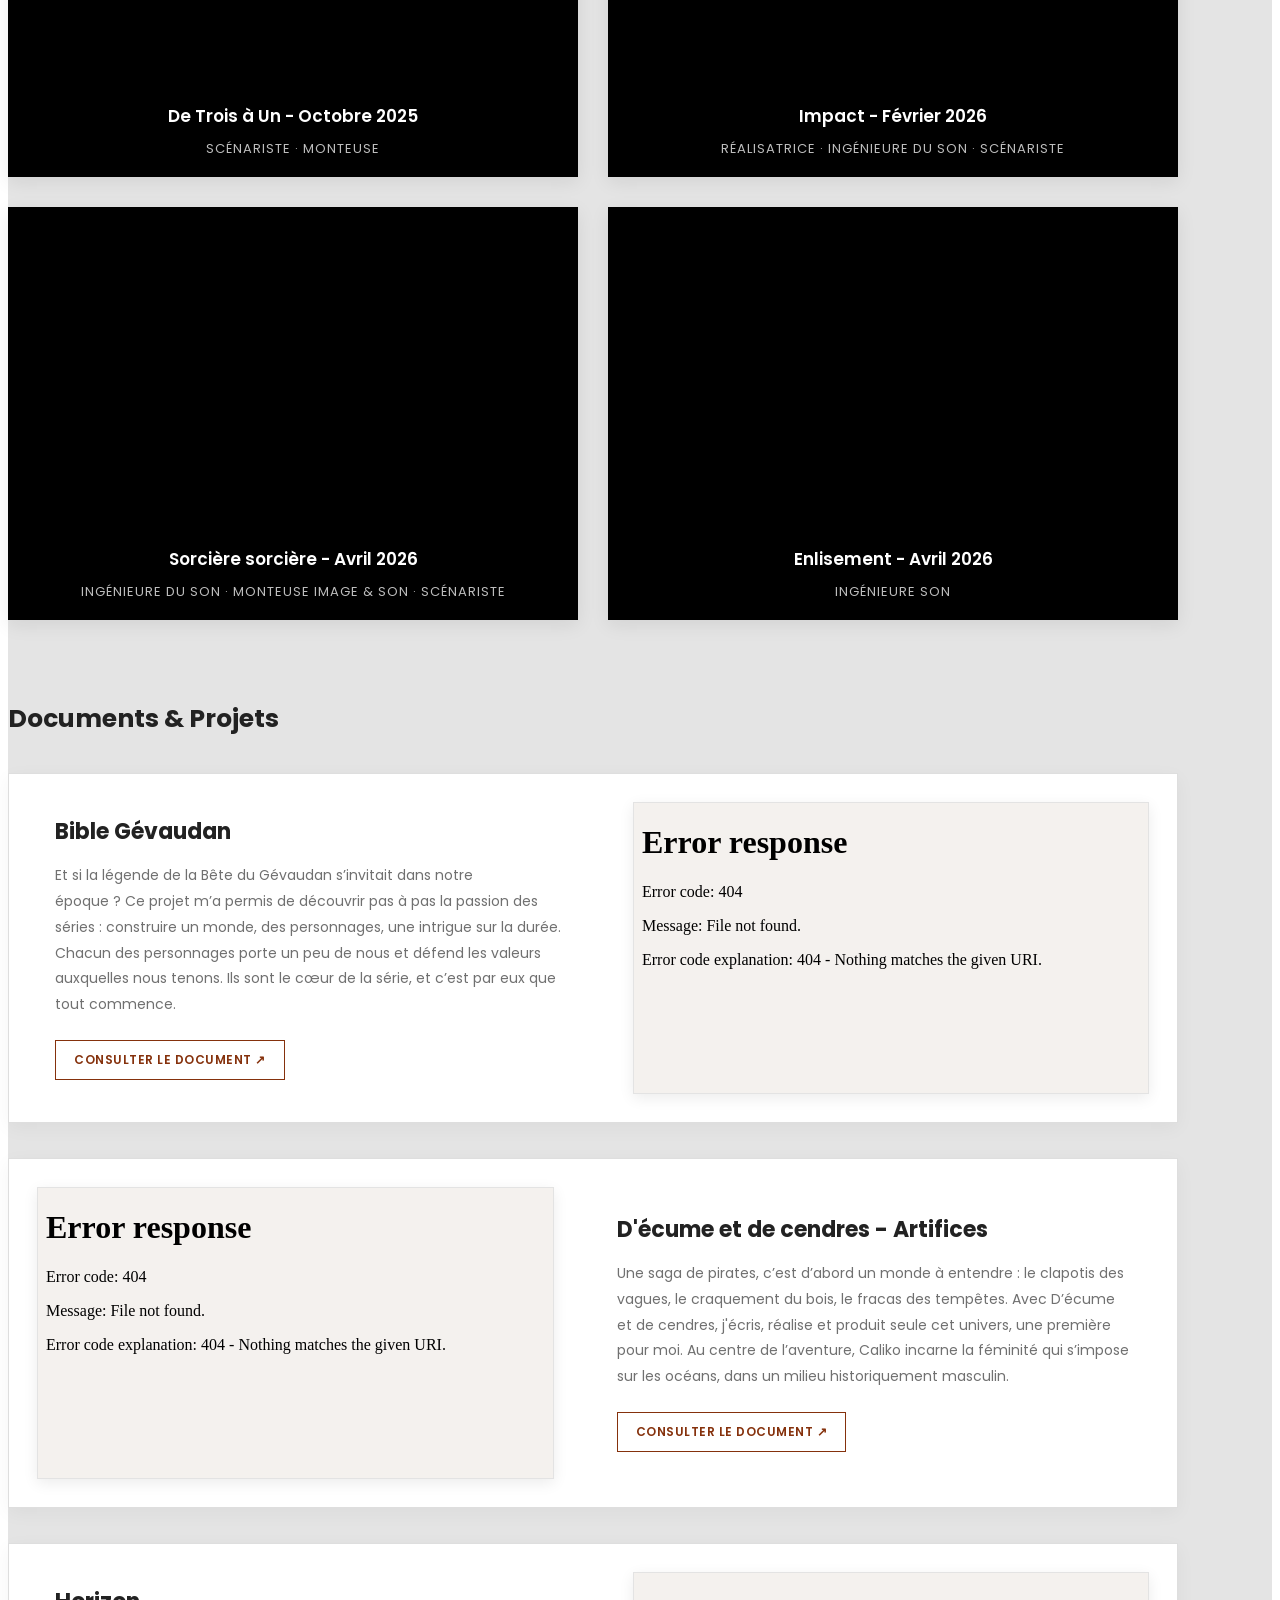
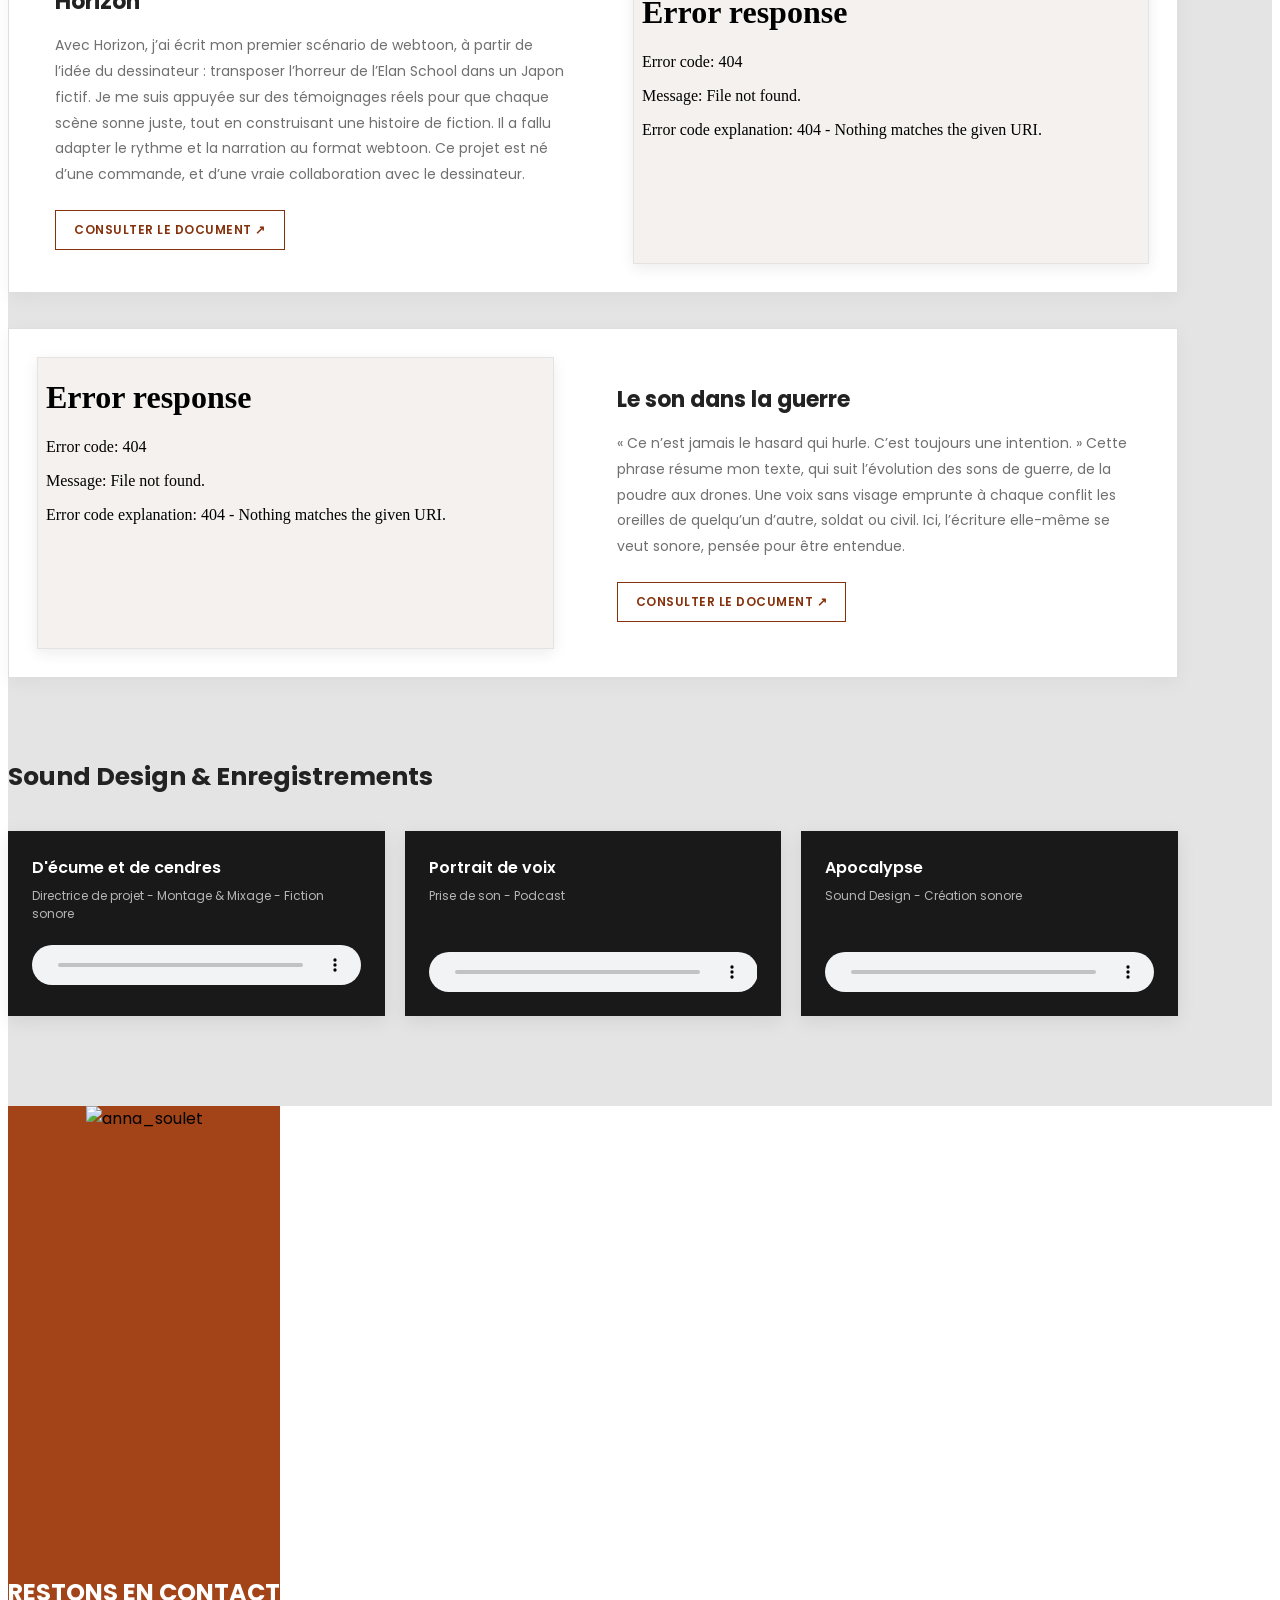
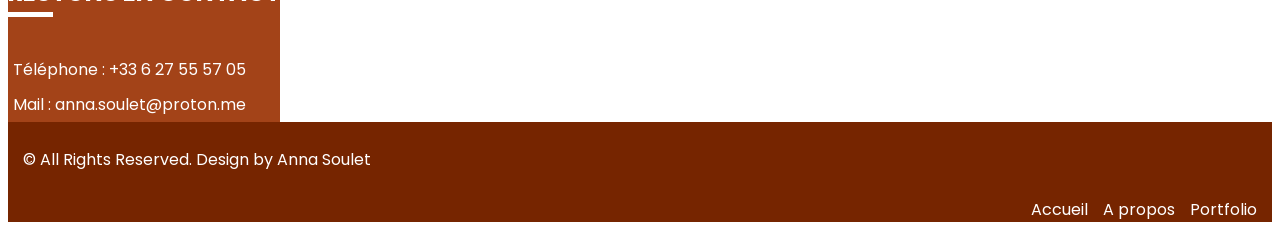
==== commit 2913bfc7: "ordre des vidéos" ====
--- a/portfolio.html
+++ b/portfolio.html
@@ -119,7 +119,7 @@
 
     <div class="video_card">
       <iframe
-        src="https://www.youtube.com/embed/-vr_S3f0rSs"
+        src="https://www.youtube.com/embed/rlb6bTOGxyE"
         title="De Trois à Un - Octobre 2025"
         allow="accelerometer; autoplay; clipboard-write; encrypted-media; gyroscope; picture-in-picture"
         allowfullscreen>
@@ -132,7 +132,7 @@
 
     <div class="video_card">
       <iframe
-        src="https://www.youtube.com/embed/FhuVYvlhFS4"
+        src="https://www.youtube.com/embed/-vr_S3f0rSs"
         title="Impact - Février 2026"
         allow="accelerometer; autoplay; clipboard-write; encrypted-media; gyroscope; picture-in-picture"
         allowfullscreen>
@@ -145,27 +145,27 @@
 
     <div class="video_card">
       <iframe
-        src="https://www.youtube.com/embed/n3aejTCzjvg"
+        src="https://www.youtube.com/embed/FhuVYvlhFS4"
         title="Sorcière sorcière - Avril 2026"
         allow="accelerometer; autoplay; clipboard-write; encrypted-media; gyroscope; picture-in-picture"
         allowfullscreen>
       </iframe>
       <div class="media_caption">
         <h4>Sorcière sorcière - Avril 2026</h4>
-        <p>Ingénieure du son</p>
+        <p>Ingénieure du son · Monteuse image & Son · Scénariste</p>
       </div>
     </div>
 
     <div class="video_card">
       <iframe
-        src="https://www.youtube.com/embed/rlb6bTOGxyE"
+        src="https://www.youtube.com/embed/n3aejTCzjvg"
         title="Enlisement - Avril 2026"
         allow="accelerometer; autoplay; clipboard-write; encrypted-media; gyroscope; picture-in-picture"
         allowfullscreen>
       </iframe>
       <div class="media_caption">
         <h4>Enlisement - Avril 2026</h4>
-        <p>Prise de son · Son · Technique</p>
+        <p>Ingénieure son</p>
       </div>
     </div>
 
--- a/css/responsive.css
+++ b/css/responsive.css
@@ -0,0 +1,336 @@
+
+/* ==========================================
+   RESPONSIVE - TABLETTES ET PETITS ÉCRANS
+========================================== */
+
+/* Écrans inférieurs à 1200px */
+@media screen and (max-width: 1200px) {
+
+    .v {
+        width: 100%;
+        max-width: 1000px;
+    }
+
+    .r {
+        width: 100%;
+        max-width: 480px;
+    }
+
+    .footer_section {
+        text-align: center;
+        padding-top: 25px;
+    }
+
+    .footer_section .row {
+        flex-direction: column-reverse;
+    }
+
+    .footer_section .link_box {
+        justify-content: center;
+    }
+
+    .portfolio_container {
+        width: 100%;
+        max-width: 1150px;
+        margin-inline: auto;
+    }
+
+    .box-2-top {
+        display: flex;
+        flex-direction: column;
+    }
+}
+
+
+/* ==========================================
+   TABLETTES
+========================================== */
+
+@media screen and (max-width: 991px) {
+
+    .v {
+        max-width: 800px;
+    }
+
+    .r {
+        max-width: 400px;
+    }
+
+    .portfolio_container {
+        width: 100%;
+        max-width: 950px;
+    }
+
+    .portfolio_section .portfolio_container {
+        flex-wrap: wrap;
+    }
+
+    .portfolio_section .portfolio_container .box-1 {
+        flex-basis: 100%;
+        flex-direction: row;
+    }
+
+    .portfolio_section .portfolio_container .box-2,
+    .portfolio_section .portfolio_container .box-3 {
+        flex-basis: 50%;
+    }
+
+    .detail_box_common {
+        padding: 25px 15px !important;
+    }
+
+    .about_section .img-box img {
+        height: 100%;
+        max-width: 100%;
+        object-fit: contain;
+    }
+
+    .footer_section {
+        padding-left: 0;
+        padding-right: 0;
+    }
+    .contact_section .map_container img {
+        display: block;
+        width: 100%;
+        height: 100% !important;
+        object-fit: cover !important;
+        object-position: right center !important;
+        margin: 0 !important;
+        padding: 0 !important;
+    }
+}
+
+
+/* ==========================================
+   MOBILES ET PETITES TABLETTES
+========================================== */
+
+@media screen and (max-width: 767px) {
+
+    .v,
+    .r {
+        width: 100%;
+        max-width: 100%;
+    }
+
+    .portfolio_container {
+        width: 100%;
+        max-width: 100%;
+    }
+
+    .detail_box_common {
+        padding: 30px 15px !important;
+    }
+
+    /* Navigation */
+    .custom_nav-container {
+        justify-content: space-between;
+    }
+
+    .custom_menu-btn span {
+        background-color: #fff;
+    }
+
+    .navbar-brand span {
+        color: #fff;
+    }
+
+    .custom_nav-container .call_btn {
+        margin: 0;
+    }
+
+    /* Slider */
+    .slider_section .row {
+        flex-direction: column-reverse;
+    }
+
+    .slider_section .detail-box .detail_content {
+        padding: 30px 20px;
+    }
+
+    .slider_section .detail-box h1 {
+        font-size: 2rem;
+        margin-top: 0;
+    }
+
+    /* Portfolio */
+    .portfolio_section .portfolio_container {
+        flex-direction: column;
+        width: 100%;
+    }
+
+    .portfolio_section .portfolio_container .box-1,
+    .portfolio_section .portfolio_container .box-2,
+    .portfolio_section .portfolio_container .box-3 {
+        flex-basis: 100%;
+        width: 100%;
+        max-width: 100%;
+    }
+
+    .portfolio_section .portfolio_container .box-1,
+    .portfolio_section .portfolio_container .box-3 {
+        flex-direction: column;
+    }
+
+    .box-2-top {
+        flex-direction: column;
+        width: 100%;
+    }
+
+    /* Contact */
+    .contact_section .heading_container h2::before {
+        left: 50%;
+        transform: translateX(-50%);
+    }
+
+    .contact_section .detail-box {
+        text-align: center;
+        align-items: center;
+    }
+
+    .contact_section .info_social {
+        justify-content: center;
+    }
+
+    .contact_section .info_social a {
+        margin: 0 10px;
+    }
+    .contact_section .map_container img {
+        display: block;
+        width: 100%;
+        height: 100% !important;
+        object-fit: cover !important;
+        object-position: right center !important;
+        margin: 0 !important;
+        padding: 0 !important;
+    }
+    /* Footer */
+    .footer_section .link_box {
+        flex-direction: column;
+        align-items: center;
+    }
+
+    .footer_section .link_box a {
+        margin-left: 0;
+    }
+
+    .footer_section .link_box a:not(:last-child) {
+        margin-bottom: 10px;
+    }
+}
+
+
+/* ==========================================
+   PETITS MOBILES
+========================================== */
+
+@media screen and (max-width: 576px) {
+
+    .heading_container h2 {
+        font-size: 1.6rem;
+    }
+
+    .slider_section .detail-box h1 {
+        font-size: 1.7rem;
+    }
+
+    .detail_box_common {
+        padding: 25px 12px !important;
+    }
+
+    .custom_nav-container .call_btn {
+        display: none;
+    }
+
+    .contact_section .map_container img {
+        display: block;
+        width: 100%;
+        height: 100% !important;
+        object-fit: cover !important;
+        object-position: right center !important;
+        margin: 0 !important;
+        padding: 0 !important;
+    }
+}
+
+
+/* ==========================================
+   TRÈS PETITS MOBILES
+========================================== */
+
+@media screen and (max-width: 360px) {
+
+    .heading_container h2 {
+        font-size: 1.4rem;
+    }
+
+    .slider_section .detail-box .detail_content {
+        padding: 20px 12px;
+    }
+
+    .detail_box_common {
+        padding: 20px 10px !important;
+    }
+
+    .contact_section .map_container {
+        display: flex;
+        justify-content: flex-end;
+        padding: 0 !important;
+        margin: 0 !important;
+        overflow: hidden;
+    }
+
+    .contact_section .map_container img {
+        display: block;
+        width: 100%;
+        height: 100% !important;
+        object-fit: cover !important;
+        object-position: right center !important;
+        margin: 0 !important;
+        padding: 0 !important;
+    }
+}
+
+
+/* ==========================================
+   GRANDS ÉCRANS
+========================================== */
+
+@media screen and (min-width: 1200px) {
+
+    .container {
+        max-width: 1170px;
+    }
+
+}
+
+
+/* Tablettes */
+@media screen and (max-width: 991px) {
+    .pdf_row {
+        padding: 5% 12%;
+    }
+
+
+}
+
+/* Mobiles */
+@media screen and (max-width: 767px) {
+    .pdf_row {
+        padding: 40px 30px;
+    }
+    .row p, .pdf_row p {
+        font-size: 20px; 
+    }
+}
+
+/* Petits mobiles */
+@media screen and (max-width: 480px) {
+    .pdf_row {
+        padding: 30px 20px;
+    }
+    .row p, .pdf_row p {
+        font-size: 20px; 
+    }
+
+}
